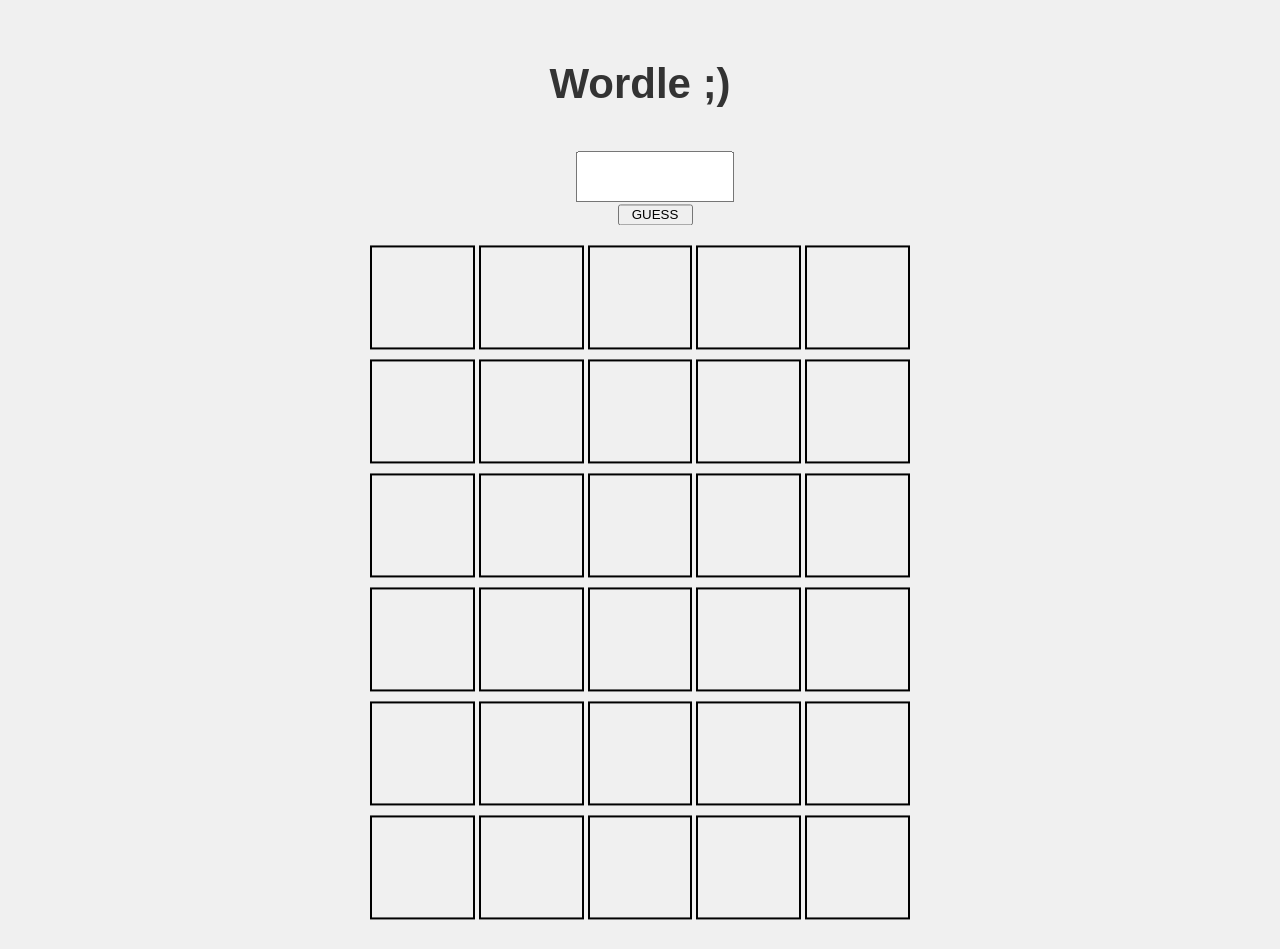
==== index.html @ e2bffd15 "Moved pages out of directory" ====
<!DOCTYPE html>
<html lang="en">
<head>
    <meta charset="UTF-8">
    <meta name="viewport" content="width=device-width, initial-scale=1.0">
    <title>Wordle ;)</title>
    <link rel="stylesheet" href="style.css">
    <script src="script.js" defer></script>
	<script src="https://code.jquery.com/jquery-3.6.0.min.js"></script>
</head>
<body>
	<pre id="wordList"></pre>

    <h1>Wordle ;)</h1>
    <div class="mainInput">
		<input id="playerGuess"></input>
		<button id="enter" onclick="handleGuess()">GUESS</button>
    </div>
    <div id="display">
	
    </div>
	<!-- <button id="fetchWords">Fetch Word List</button> -->
</body>
</html>
---- style.css ----
/* style.css */

body {
    font-family: Arial, sans-serif;
    font-size: 85px;
    background-color: #f0f0f0;
    margin: 0;
    padding: 0px;
    width: 550px;
    position: absolute;
    top: 50%;
    left: 50%;
    transform: translate(-50%, -50%);
}

h1 {
    color: #333;
    font-size: 42px;
    display: flex;
    align-items: center;
    justify-content: center;
}

p {
    margin: 0px;
}

.line {
    color: light #666;
    line-height: 1.6;
    display: flex;
    justify-content: center;
    align-items: center;
    width: 75%;
    max-width: 600px;
    height: 100px;
    border: solid black 2px;
    margin: 2px;
}

.guess{
    display: flex;
    flex-direction: row;
    align-items: center;
    justify-content: space-evenly;
    color: gray;
    padding: 3px;
    /* border: solid red 2px; */
}

.display{
    display: flex;
    flex-direction: column;
    border: solid blue 2px;
}
.mainInput{
    display: flex;
    flex-direction: column;
    width: 100%;
    justify-content: center;
    align-items: center;
    padding: 15px;
}
#playerGuess{
    font-size: 40px;
    width: 150px;
}
#enter{
    width: 75px;
    margin-top: 2px;
}
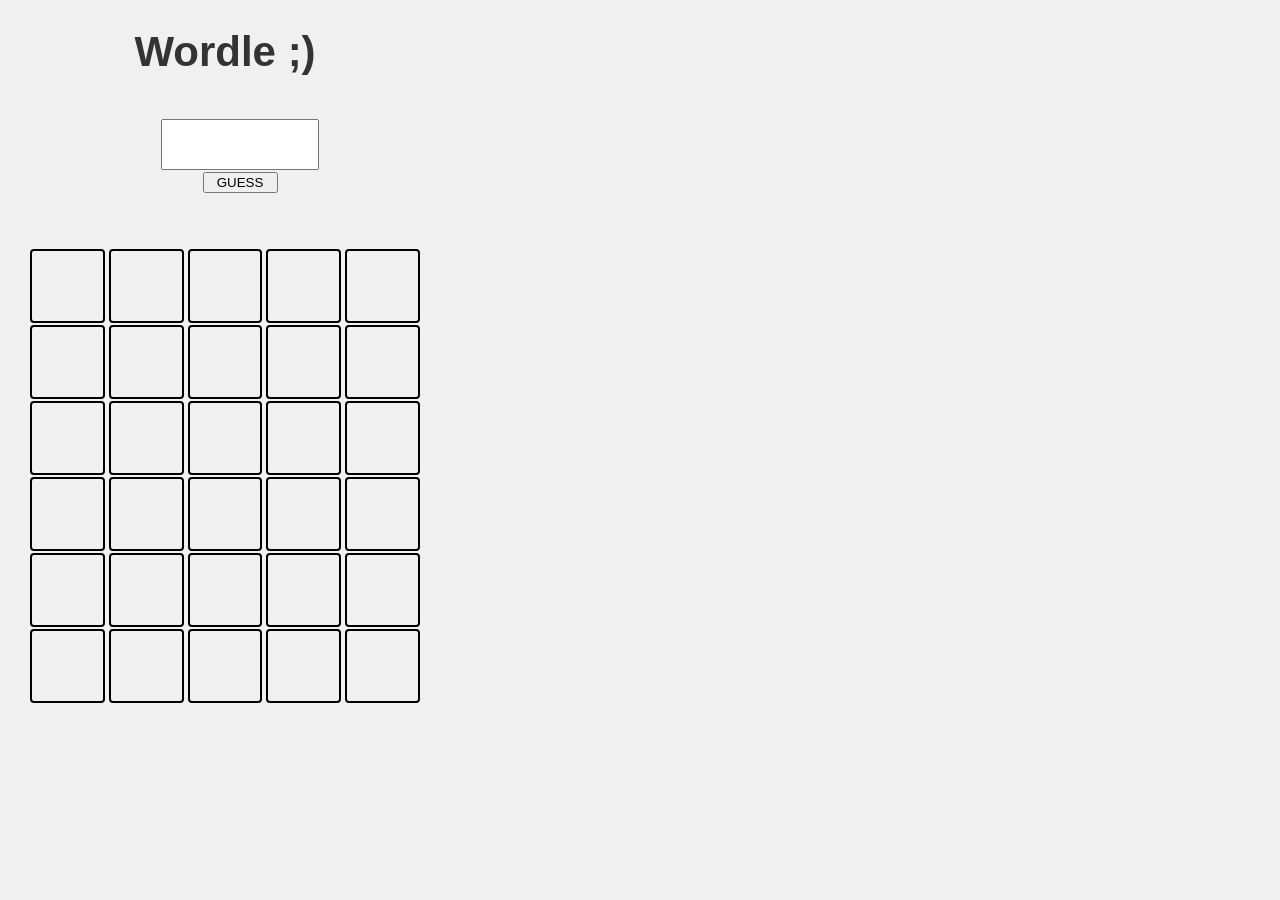
==== commit 8b3c498a: "Made things smaller to fit on mobile, and added in a popup div" ====
--- a/index.html
+++ b/index.html
@@ -9,15 +9,15 @@
 	<script src="https://code.jquery.com/jquery-3.6.0.min.js"></script>
 </head>
 <body>
-	<pre id="wordList"></pre>
+	<!-- <pre id="wordList"></pre> -->
 
     <h1>Wordle ;)</h1>
     <div class="mainInput">
 		<input id="playerGuess"></input>
 		<button id="enter" onclick="handleGuess()">GUESS</button>
     </div>
+    <div class="popup">HI</div>
     <div id="display">
-	
     </div>
 	<!-- <button id="fetchWords">Fetch Word List</button> -->
 </body>
--- a/style.css
+++ b/style.css
@@ -2,15 +2,16 @@
 
 body {
     font-family: Arial, sans-serif;
-    font-size: 85px;
+    font-size: 65px;
     background-color: #f0f0f0;
     margin: 0;
     padding: 0px;
-    width: 550px;
+    width: 400px;
     position: absolute;
-    top: 50%;
+    /* top: 50%;
     left: 50%;
-    transform: translate(-50%, -50%);
+    transform: translate(-50%, -50%); */
+    margin-left: 25px;
 }
 
 h1 {
@@ -25,17 +26,25 @@
     margin: 0px;
 }
 
+.popup{
+    font-size: 35px;
+    position: sticky;
+    position: relative;
+    left: 50%;
+    color: transparent;
+}
+
 .line {
     color: light #666;
     line-height: 1.6;
     display: flex;
     justify-content: center;
     align-items: center;
-    width: 75%;
-    max-width: 600px;
-    height: 100px;
+    width: 100%;
+    height: 100%;
     border: solid black 2px;
     margin: 2px;
+    border-radius: 4px;
 }
 
 .guess{
@@ -45,6 +54,7 @@
     justify-content: space-evenly;
     color: gray;
     padding: 3px;
+    height: 70px;
     /* border: solid red 2px; */
 }
 
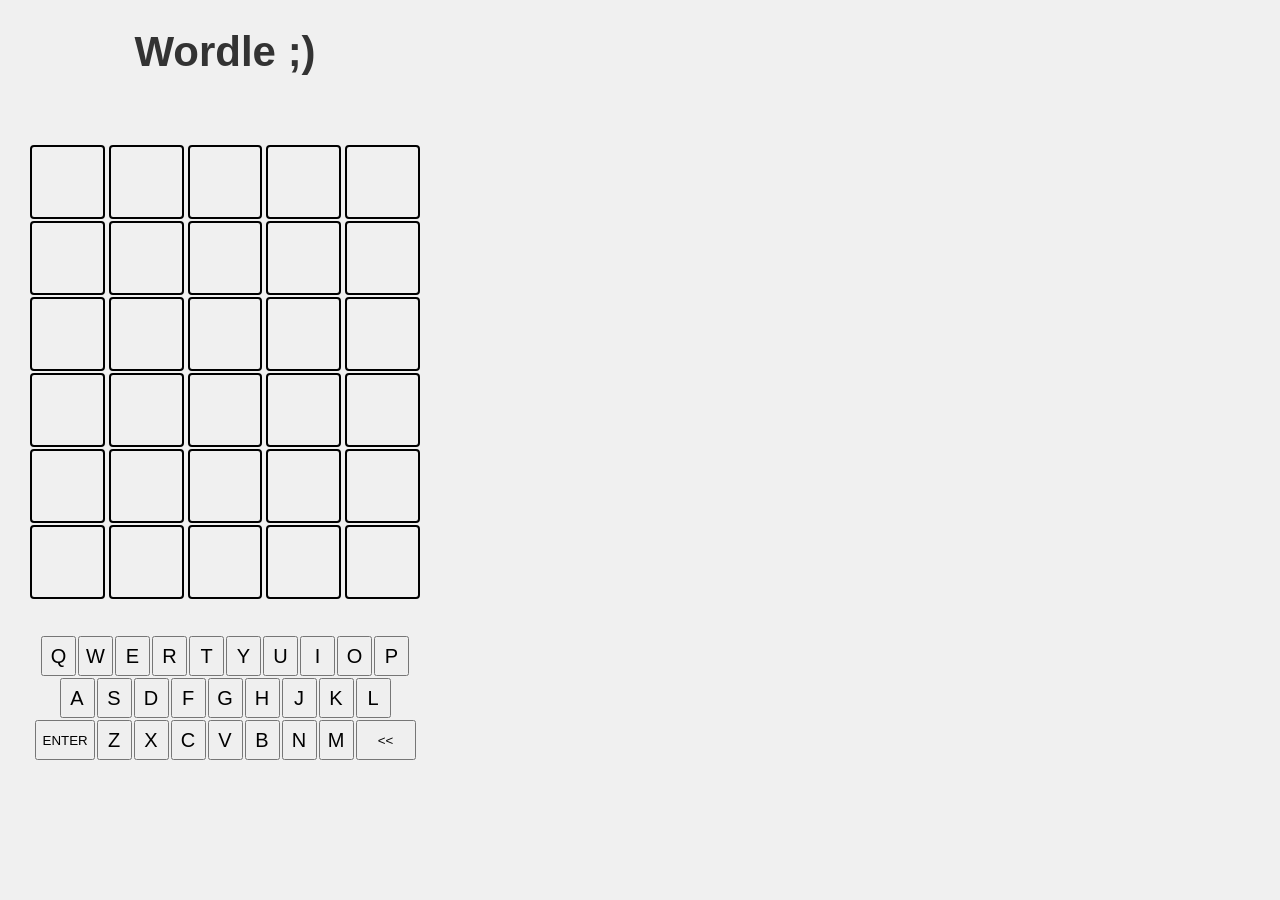
==== commit d572ae63: "Working keyboard without checks" ====
--- a/index.html
+++ b/index.html
@@ -10,15 +10,19 @@
 </head>
 <body>
 	<!-- <pre id="wordList"></pre> -->
-
+    <div class="main">
     <h1>Wordle ;)</h1>
-    <div class="mainInput">
+    <!-- <div class="mainInput">
 		<input id="playerGuess"></input>
 		<button id="enter" onclick="handleGuess()">GUESS</button>
-    </div>
-    <div class="popup">HI</div>
+    </div> -->
+    <div id="popup">HI</div>
     <div id="display">
     </div>
+    <div id="keyboard">
+
+    </div>
+    <!-- </div> -->
 	<!-- <button id="fetchWords">Fetch Word List</button> -->
 </body>
 </html>
--- a/style.css
+++ b/style.css
@@ -7,7 +7,6 @@
     margin: 0;
     padding: 0px;
     width: 400px;
-    position: absolute;
     /* top: 50%;
     left: 50%;
     transform: translate(-50%, -50%); */
@@ -26,11 +25,11 @@
     margin: 0px;
 }
 
-.popup{
+#popup{
     font-size: 35px;
     position: sticky;
     position: relative;
-    left: 50%;
+    left: 15px;
     color: transparent;
 }
 
@@ -79,3 +78,41 @@
     width: 75px;
     margin-top: 2px;
 }
+
+#keyboard{
+    display: flex;
+    flex-direction: column;
+    margin-top: 35px;
+    align-items: center;
+}
+
+#row1{
+    display: flex;
+    flex-direction: row;
+    /* border: 2px red solid; */
+}
+
+#row2{
+    display: flex;
+    flex-direction: row;
+    /* border: 2px green solid; */
+}
+
+#row3{
+    display: flex;
+    flex-direction: row;
+    /* border: 2px blue solid; */
+}
+
+.key{
+    height: 40px;
+    width: 35px;
+    font-size: 20px;
+    margin: 1px;
+}
+
+.sideKey{
+    margin: 1px;
+    width: 60px;
+    height: 40px;
+}
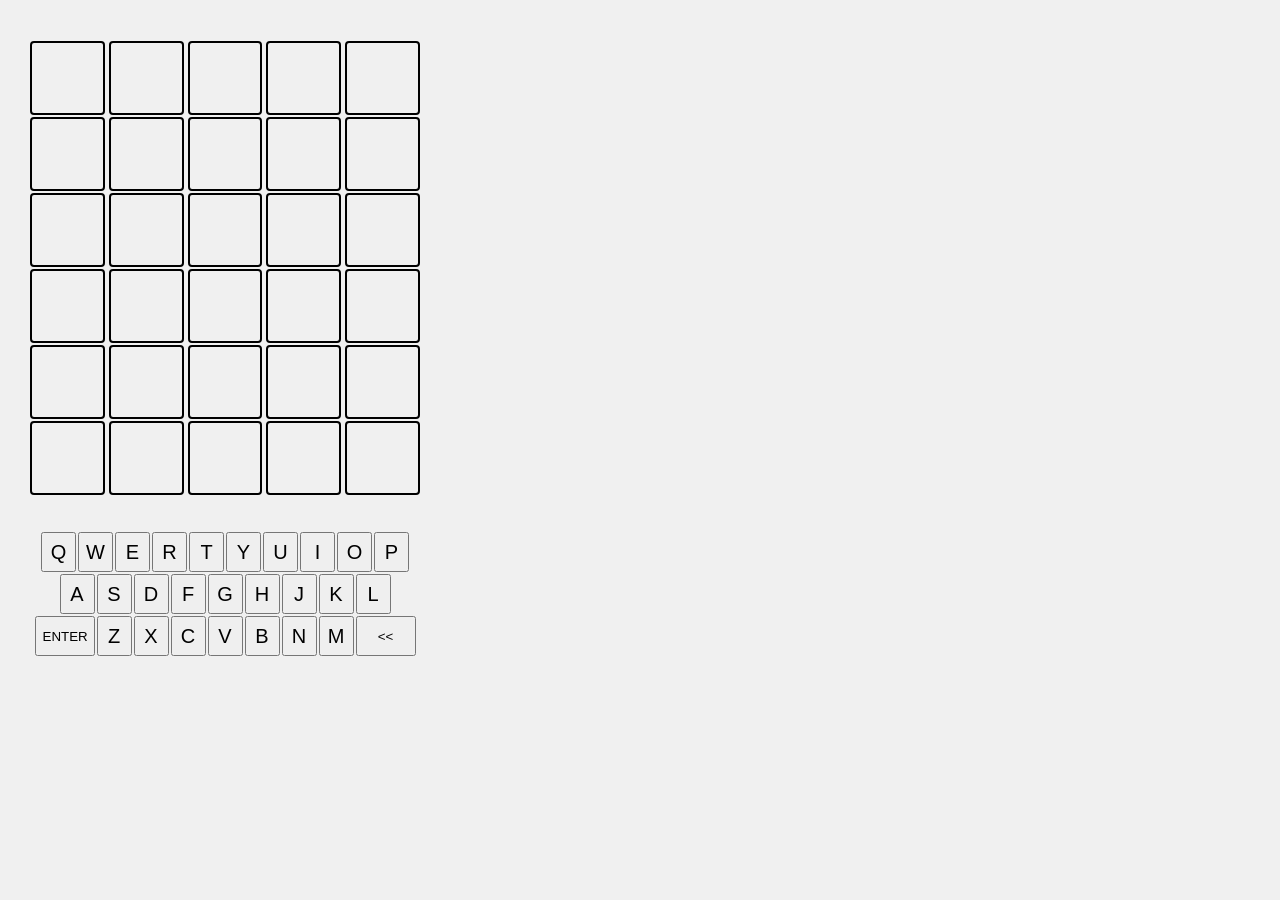
==== commit 641073d2: "Removed title" ====
--- a/index.html
+++ b/index.html
@@ -11,7 +11,7 @@
 <body>
 	<!-- <pre id="wordList"></pre> -->
     <div class="main">
-    <h1>Wordle ;)</h1>
+    <!-- <h1>Wordle ;)</h1> -->
     <!-- <div class="mainInput">
 		<input id="playerGuess"></input>
 		<button id="enter" onclick="handleGuess()">GUESS</button>
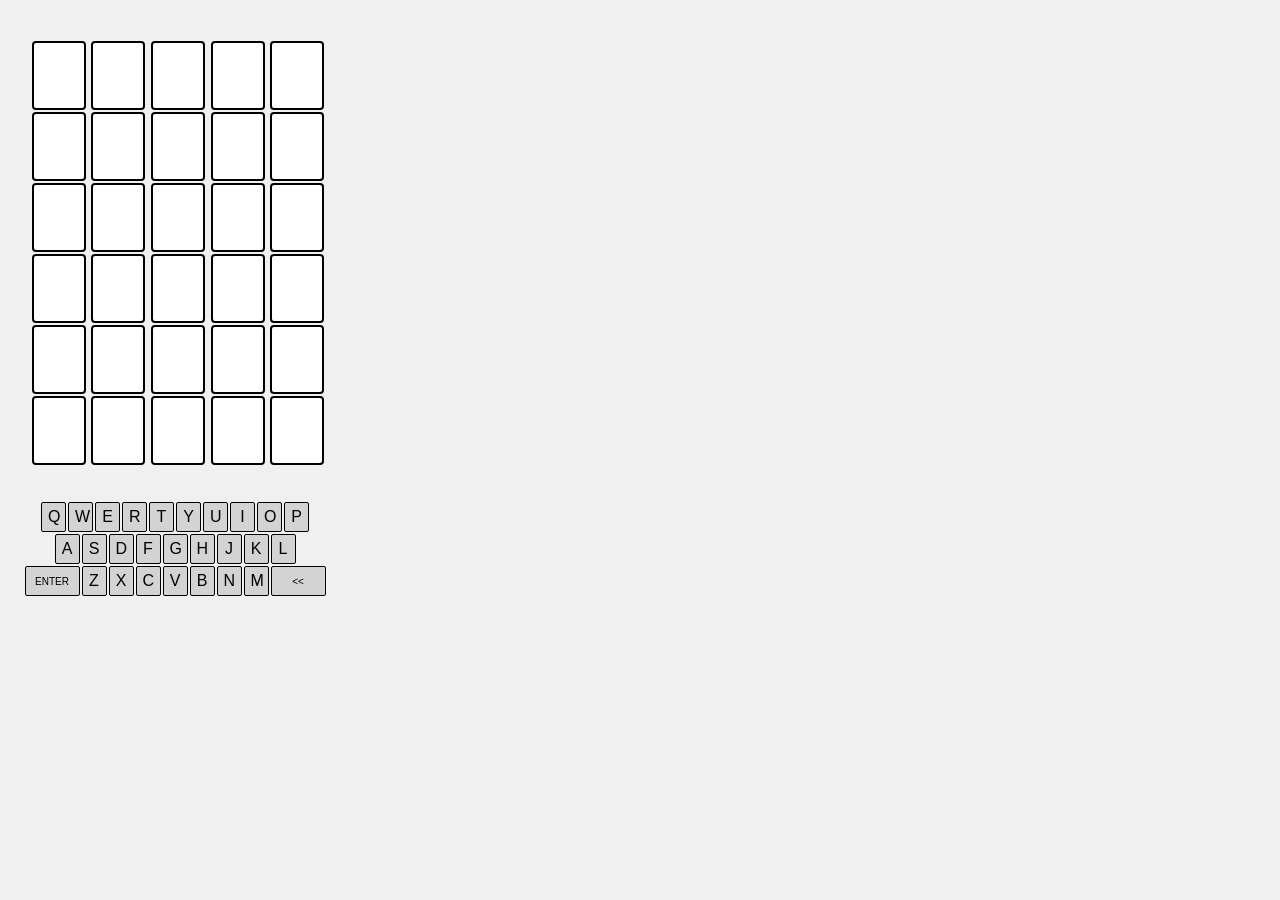
==== commit a14c48f9: "Added adapting width and max-width" ====
--- a/index.html
+++ b/index.html
@@ -17,8 +17,7 @@
 		<button id="enter" onclick="handleGuess()">GUESS</button>
     </div> -->
     <div id="popup">HI</div>
-    <div id="display">
-    </div>
+    <div id="display"></div>
     <div id="keyboard">
 
     </div>
--- a/style.css
+++ b/style.css
@@ -2,11 +2,13 @@
 
 body {
     font-family: Arial, sans-serif;
-    font-size: 65px;
+    font-size: 50px;
     background-color: #f0f0f0;
-    margin: 0;
+    margin: 0px;
     padding: 0px;
-    width: 400px;
+    width: 100%;
+    /* min-width: 85vw; */
+    max-width: 300px;
     /* top: 50%;
     left: 50%;
     transform: translate(-50%, -50%); */
@@ -25,6 +27,11 @@
     margin: 0px;
 }
 
+button {
+    border-radius: 2px;
+    border: 1px black solid;
+}
+
 #popup{
     font-size: 35px;
     position: sticky;
@@ -34,12 +41,15 @@
 }
 
 .line {
-    color: light #666;
+    color: black;
+    background-color: white;
     line-height: 1.6;
     display: flex;
     justify-content: center;
     align-items: center;
     width: 100%;
+    /* min-width: 15vw; */
+    max-width: 50px;
     height: 100%;
     border: solid black 2px;
     margin: 2px;
@@ -53,14 +63,17 @@
     justify-content: space-evenly;
     color: gray;
     padding: 3px;
-    height: 70px;
+    height: 65px;
+    width: 100%;
+    /* min-width: 5vw; */
+    max-width: 300px;
     /* border: solid red 2px; */
 }
 
 .display{
     display: flex;
     flex-direction: column;
-    border: solid blue 2px;
+    margin: 0px;
 }
 .mainInput{
     display: flex;
@@ -70,10 +83,7 @@
     align-items: center;
     padding: 15px;
 }
-#playerGuess{
-    font-size: 40px;
-    width: 150px;
-}
+
 #enter{
     width: 75px;
     margin-top: 2px;
@@ -105,14 +115,15 @@
 }
 
 .key{
-    height: 40px;
-    width: 35px;
-    font-size: 20px;
+    height: 30px;
+    width: 25px;
+    font-size: 16px;
     margin: 1px;
 }
 
 .sideKey{
+    font-size: 10px;
     margin: 1px;
-    width: 60px;
-    height: 40px;
+    height: 30px;
+    width: 55px;
 }
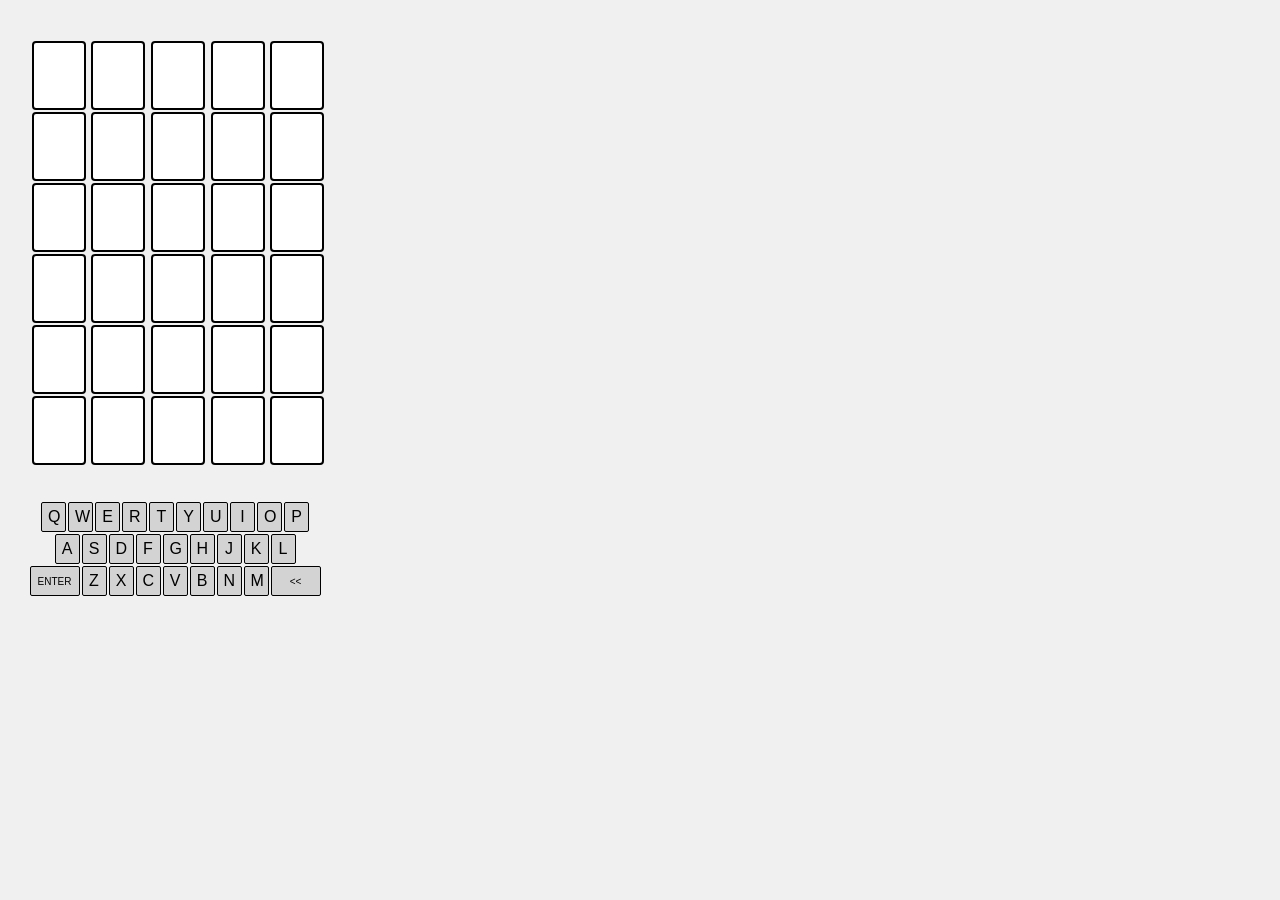
==== commit 5f3af3f3: "Changed the tab to say Jeffle" ====
--- a/index.html
+++ b/index.html
@@ -3,7 +3,7 @@
 <head>
     <meta charset="UTF-8">
     <meta name="viewport" content="width=device-width, initial-scale=1.0">
-    <title>Wordle ;)</title>
+    <title>Jeffle ;)</title>
     <link rel="stylesheet" href="style.css">
     <script src="script.js" defer></script>
 	<script src="https://code.jquery.com/jquery-3.6.0.min.js"></script>
--- a/style.css
+++ b/style.css
@@ -125,5 +125,5 @@
     font-size: 10px;
     margin: 1px;
     height: 30px;
-    width: 55px;
+    width: 50px;
 }
